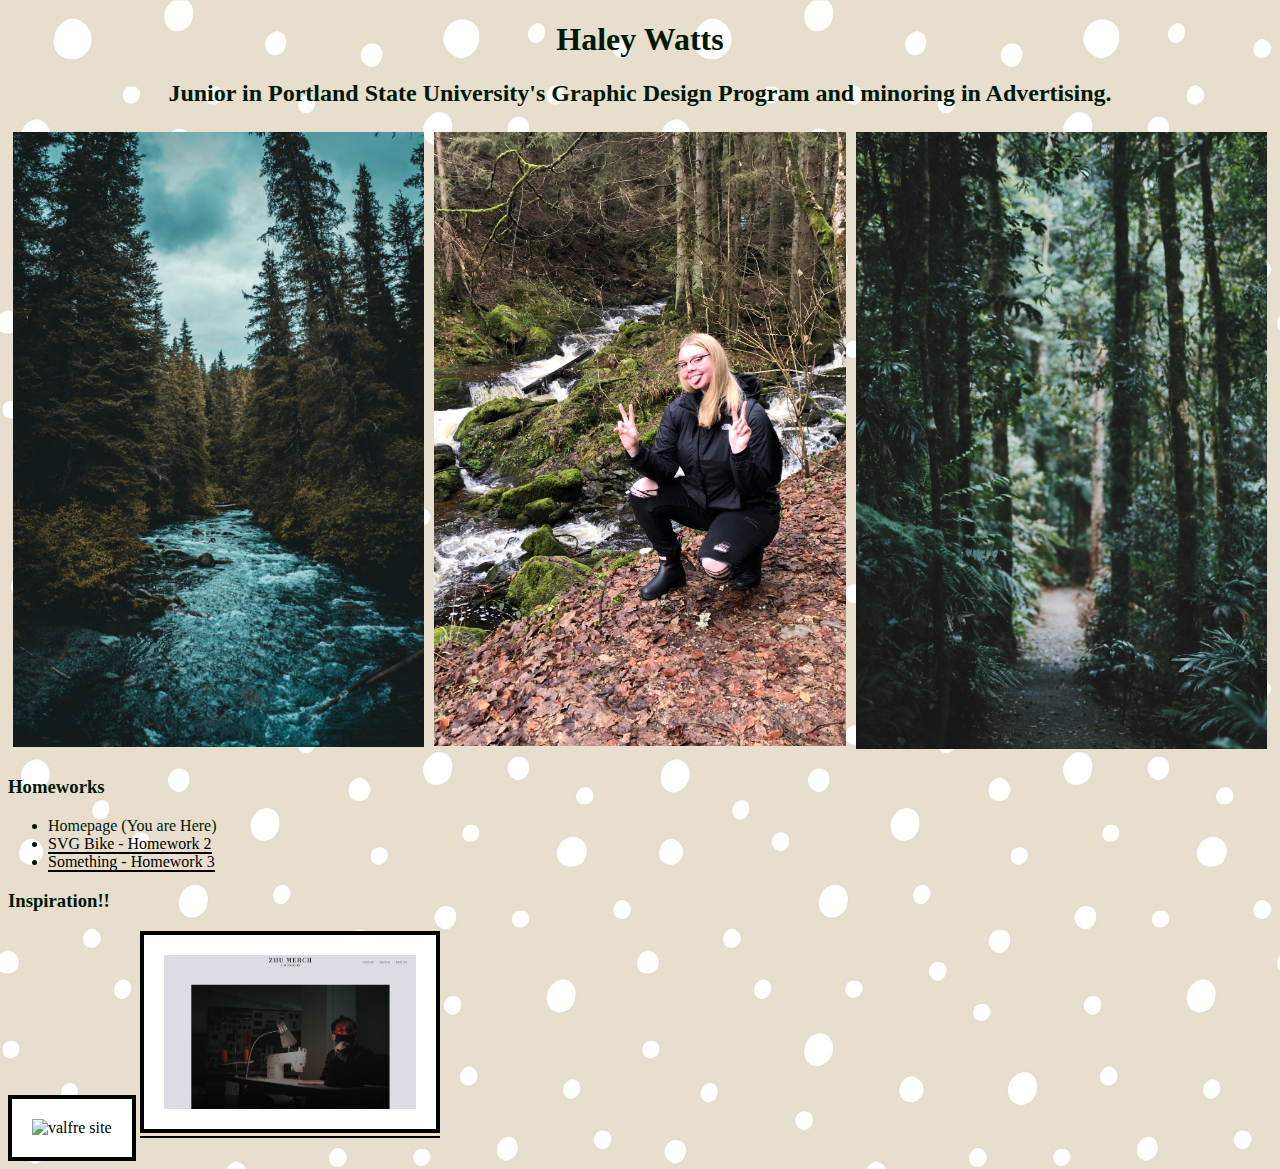
==== index.html @ cdb537c4 "added inspo" ====
<!DOCTYPE html>
<html lang="en">
<head>
    <meta charset="UTF-8">
    <meta http-equiv="X-UA-Compatible" content="IE=edge">
    <meta name="viewport" content="width=device-width, initial-scale=1.0">
    <title>Haley's Homepage</title>
    <link rel="stylesheet" href="style.css"/>

    <style>
        .p1 {
          font-family: "Eurostile";
        }
        
        .p2 {
          font-family: Arial, Helvetica, sans-serif;
        }
        
        .p3 {
          font-family: "Univers", "Courier New", monospace;
        }
        </style>

    <style>
        * {
          box-sizing: border-box;
        }
        
        .column {
          float: left;
          width: 33.33%;
          padding: 5px;
        }
        
        /* Clearfix (clear floats) */
        .row::after {
          content: "";
          clear: both;
          display: table;
        }



        h1 {
  text-align: center;
}
h2 {
  text-align: center;
}
</style>


</head>
<body>
<h1>Haley Watts</h1>  
<h2>Junior in Portland State University's Graphic Design Program and minoring in Advertising.</h2>  


<div class="row">
    <div class="column">
      <img src="ForestInspo.jpg" alt="Trees" style="width:100%" style="height:50%">
    </div>
    <div class="column">
      <img src="MeIntheForest.jpeg" alt="Forest" style="width:100%" style="height:50%">
    </div>
    <div class="column">
      <img src="ForestRange.jpg" alt="River" style="width:100%" style="height:50%">
    </div>
  </div>
  


<h3>Homeworks</h3> 
<ul> 
<li>Homepage (You are Here)</li>
<li><a href="Homeworks/Homework 2">SVG Bike - Homework 2</a></li>
<li><a href="Homeworks/Homework 3">Something - Homework 3</a></li>
</ul>

<h3>Inspiration!!</h3> 
<a href="https://valfre.com"><img class="inspire" src="valfresite.png" alt="valfre site"></a>
<a href="https://zhumerch.com"><img class="inspire" src="zhusite.png" alt="zhu site"></a>



</body>
</html>
---- style.css ----
body {
    background-color: rgb(255, 255, 255);
    background-image: url("BlackPaint.jpg");
    background-size:cover;
    background-repeat:repeat;
    color: rgb(1, 24, 6);

    }

    
a {
    color: rgb(0, 0, 0);
    text-decoration: none;
    border-bottom: 2px solid rgb(0, 0, 0);
}

a:hover {
    color: rgb(255, 86, 218);
    border-bottom-color: rgb(255, 86, 218);
}


.column {
    width: 500px;
}

.inspire {
    width: 300px;
    background-color: white;
    padding: 20px;
    border: 4px solid black;
}
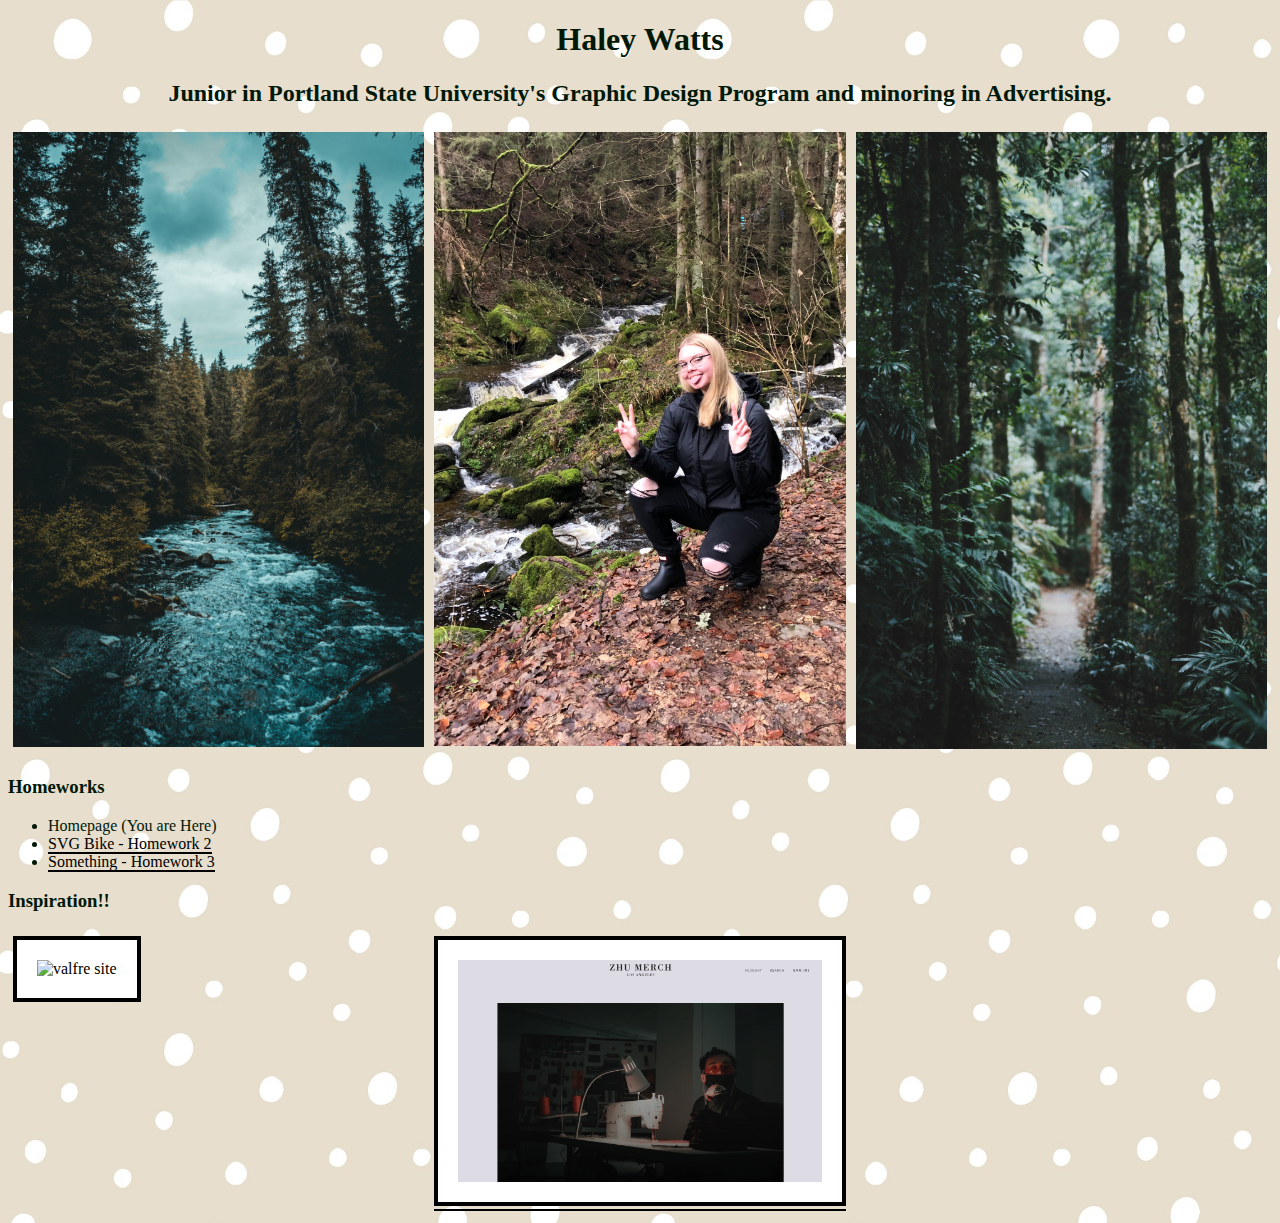
==== commit 3654e406: "horizonatal" ====
--- a/index.html
+++ b/index.html
@@ -78,9 +78,14 @@
 </ul>
 
 <h3>Inspiration!!</h3> 
-<a href="https://valfre.com"><img class="inspire" src="valfresite.png" alt="valfre site"></a>
-<a href="https://zhumerch.com"><img class="inspire" src="zhusite.png" alt="zhu site"></a>
 
+<div class="row">
+  <div class="column">
+    <a href="https://valfre.com"><img class="inspire" src="valfresite.png" alt="valfre site" style="width:100%" style="height:50%"></a>
+  </div>
+  <div class="column">
+    <a href="https://zhumerch.com"><img class="inspire" src="zhusite.png" alt="zhu site" style="width:100%" style="height:50%"></a>
+  </div>
 
 
 </body>
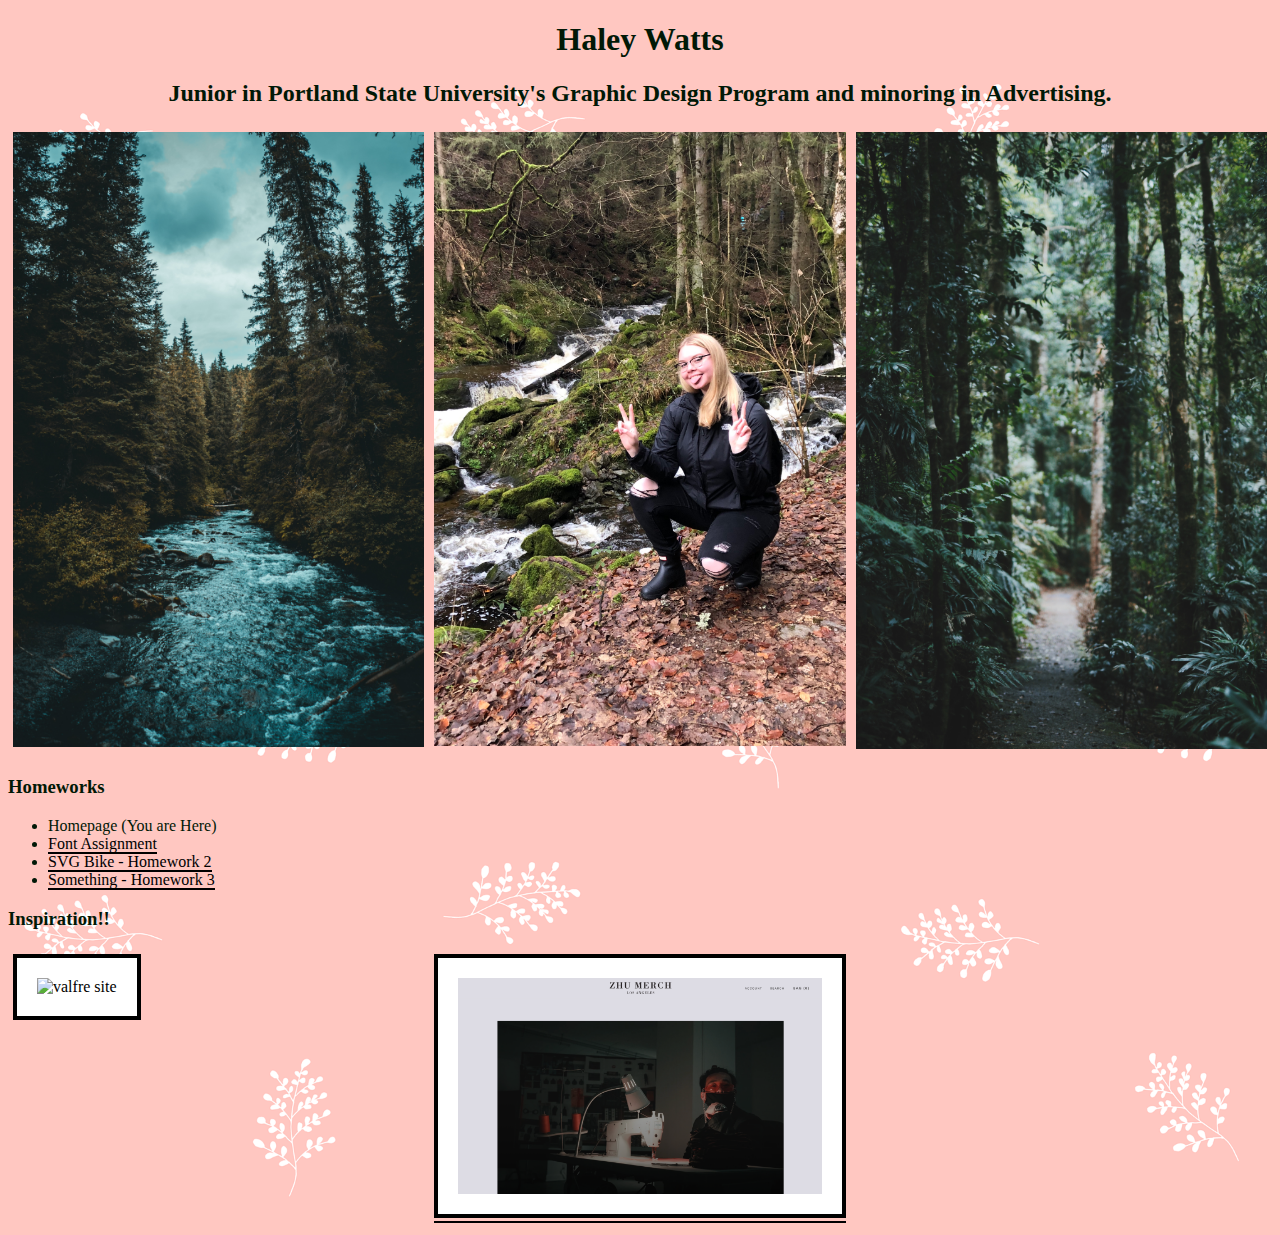
==== commit 87f52eca: "added font assignment" ====
--- a/index.html
+++ b/index.html
@@ -7,19 +7,6 @@
     <title>Haley's Homepage</title>
     <link rel="stylesheet" href="style.css"/>
 
-    <style>
-        .p1 {
-          font-family: "Eurostile";
-        }
-        
-        .p2 {
-          font-family: Arial, Helvetica, sans-serif;
-        }
-        
-        .p3 {
-          font-family: "Univers", "Courier New", monospace;
-        }
-        </style>
 
     <style>
         * {
@@ -73,6 +60,7 @@
 <h3>Homeworks</h3> 
 <ul> 
 <li>Homepage (You are Here)</li>
+<li><a href="font-assignment">Font Assignment</a></li>
 <li><a href="Homeworks/Homework 2">SVG Bike - Homework 2</a></li>
 <li><a href="Homeworks/Homework 3">Something - Homework 3</a></li>
 </ul>
--- a/style.css
+++ b/style.css
@@ -1,6 +1,6 @@
 body {
     background-color: rgb(255, 255, 255);
-    background-image: url("BlackPaint.jpg");
+    background-image: url("BlackPaint.png");
     background-size:cover;
     background-repeat:repeat;
     color: rgb(1, 24, 6);
@@ -15,8 +15,8 @@
 }
 
 a:hover {
-    color: rgb(255, 86, 218);
-    border-bottom-color: rgb(255, 86, 218);
+    color: rgb(255, 255, 255);
+    border-bottom-color: rgb(255, 255, 255);
 }
 
 
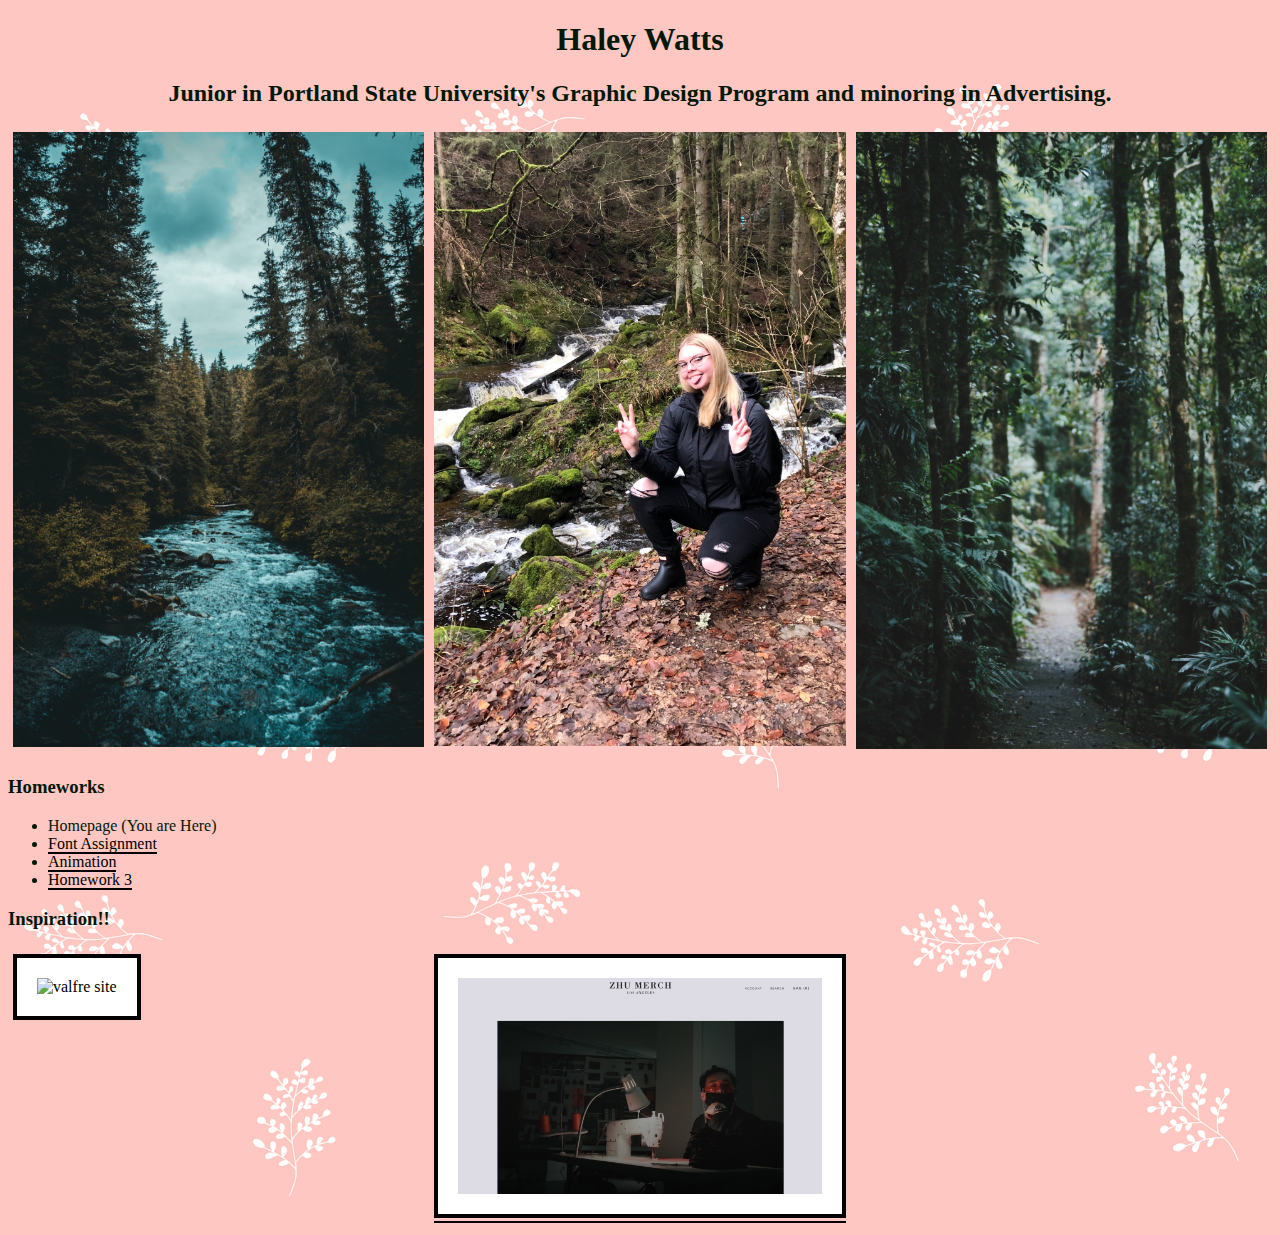
==== commit 44926019: "Added animation assignment to homepage" ====
--- a/index.html
+++ b/index.html
@@ -61,8 +61,8 @@
 <ul> 
 <li>Homepage (You are Here)</li>
 <li><a href="font-assignment">Font Assignment</a></li>
-<li><a href="Homeworks/Homework 2">SVG Bike - Homework 2</a></li>
-<li><a href="Homeworks/Homework 3">Something - Homework 3</a></li>
+<li><a href="Animation">Animation</a></li>
+<li><a href="Homeworks/Homework 2">Homework 3</a></li>
 </ul>
 
 <h3>Inspiration!!</h3> 
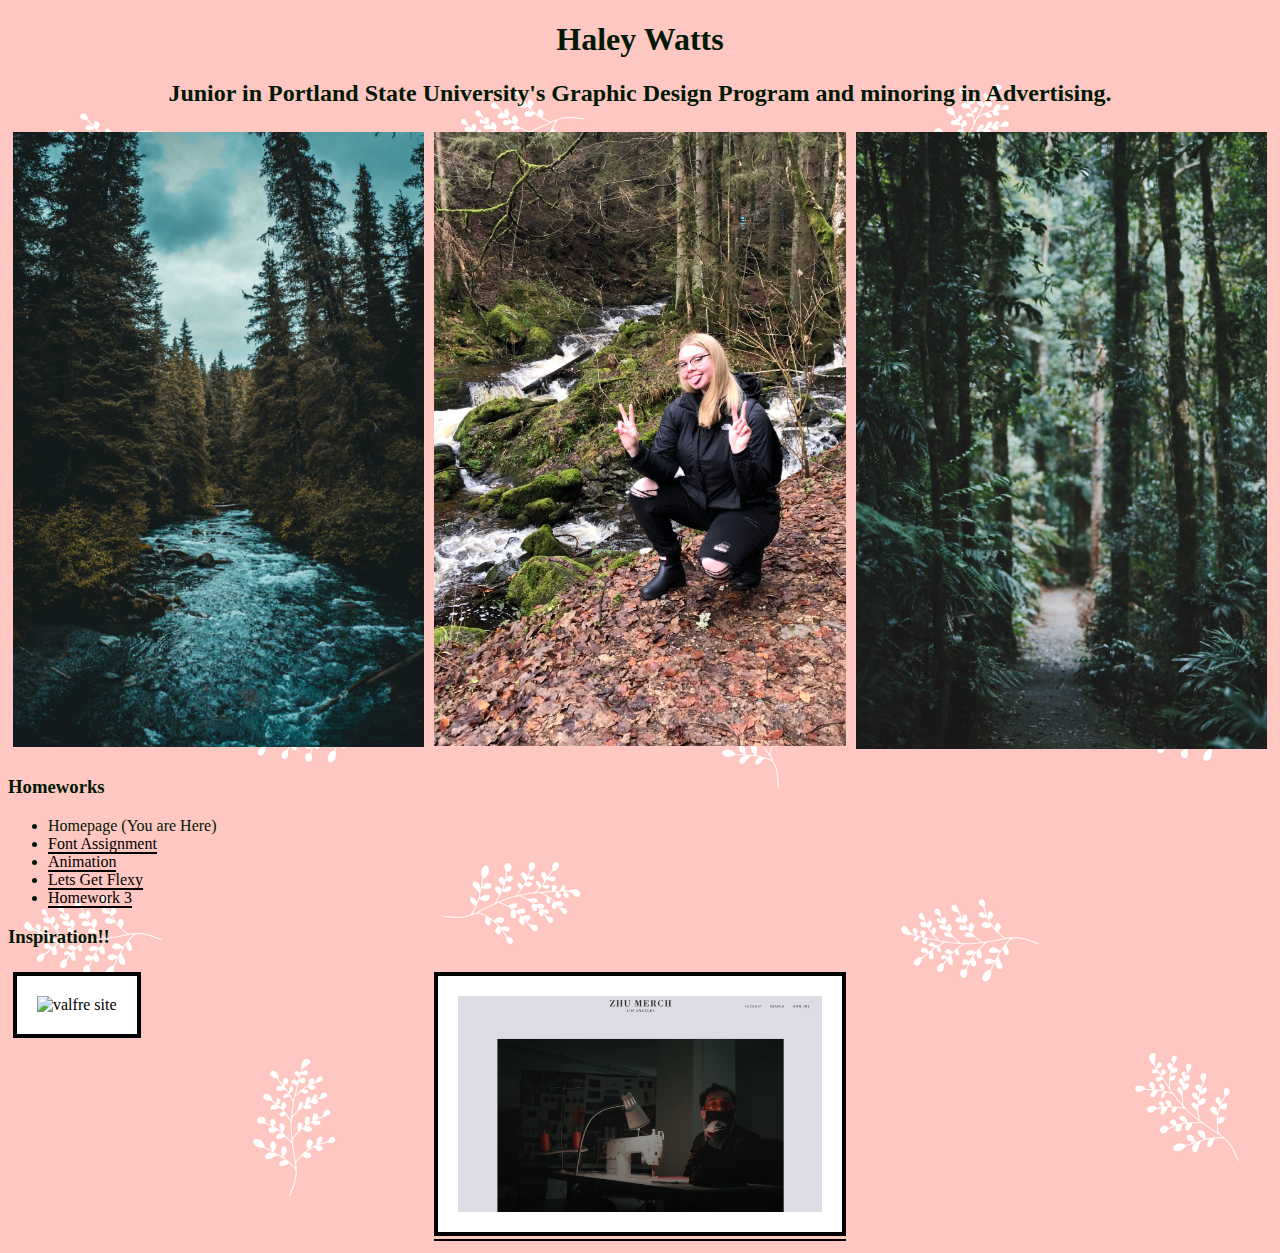
==== commit 6665aac6: "Created Lets get Flexy" ====
--- a/index.html
+++ b/index.html
@@ -62,6 +62,7 @@
 <li>Homepage (You are Here)</li>
 <li><a href="font-assignment">Font Assignment</a></li>
 <li><a href="Animation">Animation</a></li>
+<li><a href="letsgetflexy">Lets Get Flexy</a></li>
 <li><a href="Homeworks/Homework 2">Homework 3</a></li>
 </ul>
 
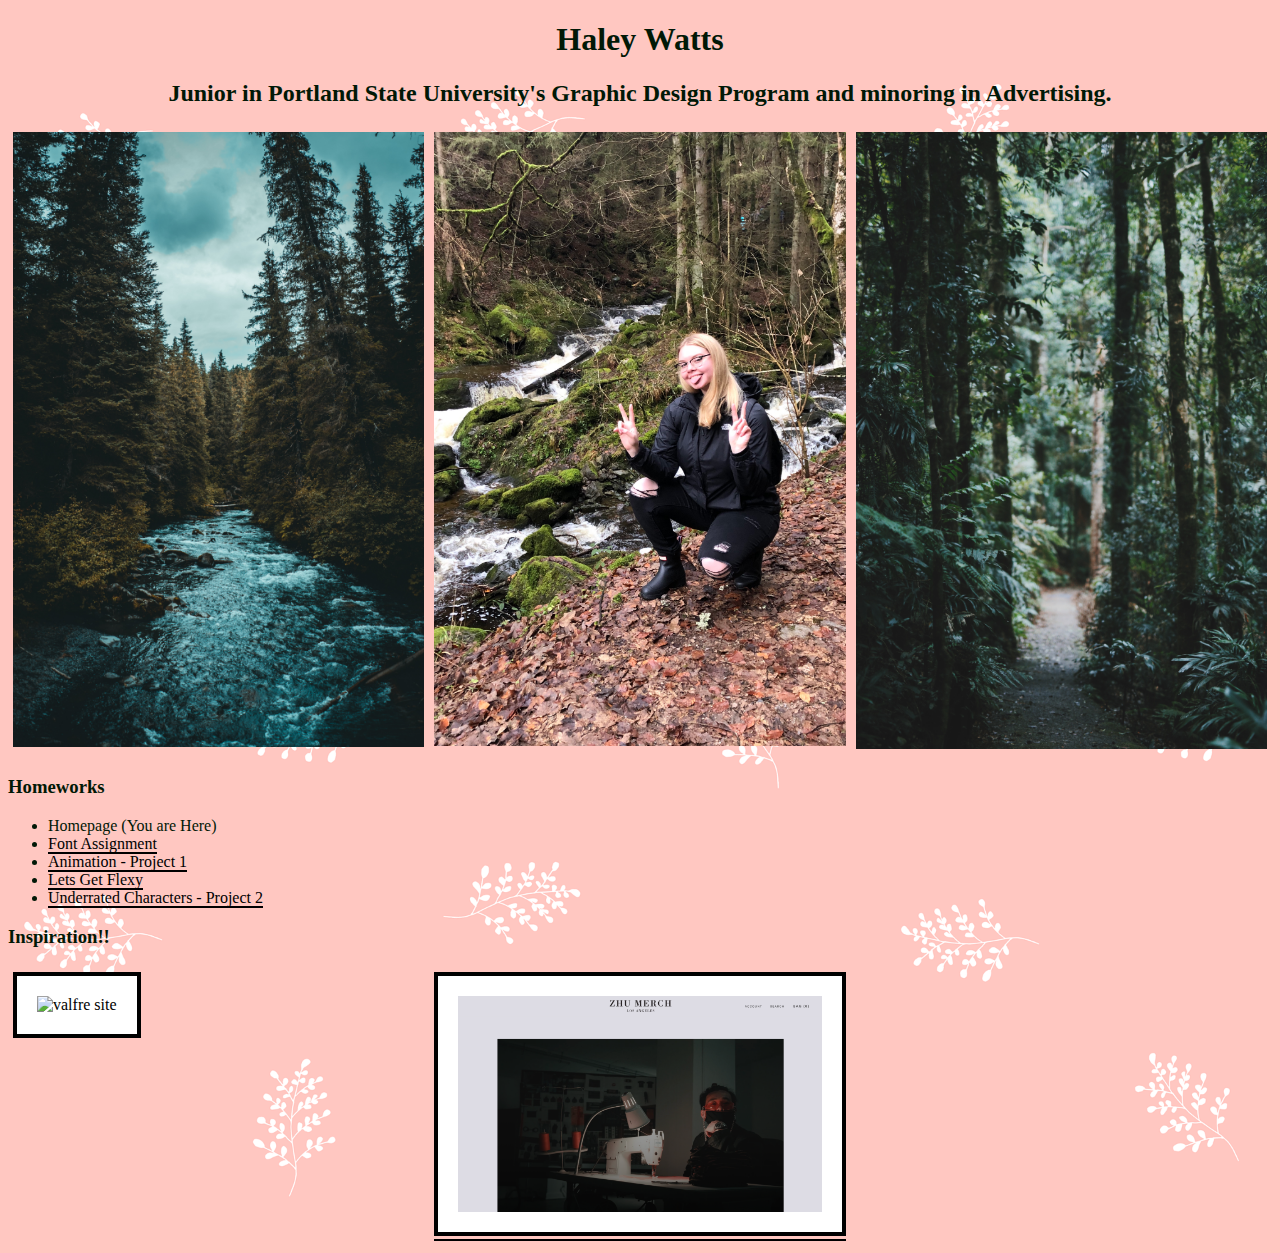
==== commit 409d0a49: "added project 3 to homepage" ====
--- a/index.html
+++ b/index.html
@@ -61,9 +61,9 @@
 <ul> 
 <li>Homepage (You are Here)</li>
 <li><a href="font-assignment">Font Assignment</a></li>
-<li><a href="Animation">Animation</a></li>
+<li><a href="Animation">Animation - Project 1</a></li>
 <li><a href="letsgetflexy">Lets Get Flexy</a></li>
-<li><a href="Homeworks/Homework 2">Homework 3</a></li>
+<li><a href="project 3/">Underrated Characters - Project 2</a></li>
 </ul>
 
 <h3>Inspiration!!</h3> 
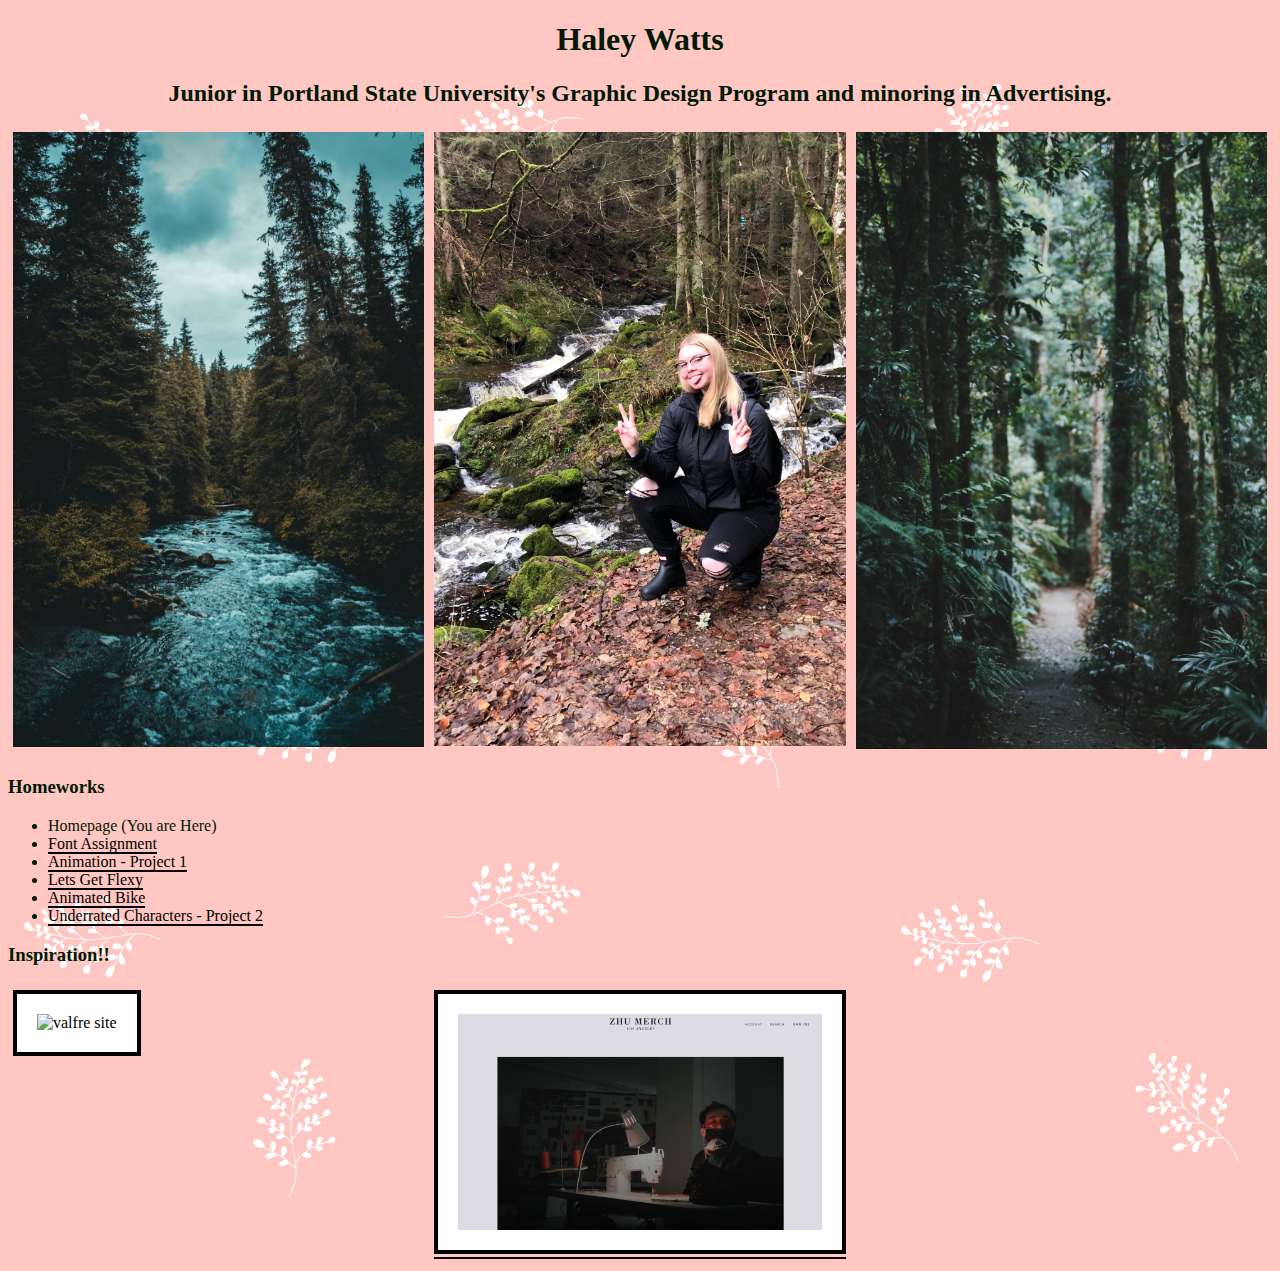
==== commit 1ce374cc: "Made SVG Bike" ====
--- a/index.html
+++ b/index.html
@@ -1,6 +1,14 @@
 <!DOCTYPE html>
 <html lang="en">
 <head>
+ 
+<meta property="og:title" content="Haley's Homepage">
+<meta property="og:type" content="Website">
+<meta property="og:image" content="file:///Users/haleydarling/Desktop/Haley'sWebsite.png">
+<meta property="og:url" content="https://haleywatts.github.io">
+<meta property="og:description" content="Haley's Homepage for DES 341 with Alanna Risse">
+
+
     <meta charset="UTF-8">
     <meta http-equiv="X-UA-Compatible" content="IE=edge">
     <meta name="viewport" content="width=device-width, initial-scale=1.0">
@@ -63,6 +71,7 @@
 <li><a href="font-assignment">Font Assignment</a></li>
 <li><a href="Animation">Animation - Project 1</a></li>
 <li><a href="letsgetflexy">Lets Get Flexy</a></li>
+<li><a href="Bike/">Animated Bike</a></li>
 <li><a href="project 3/">Underrated Characters - Project 2</a></li>
 </ul>
 
